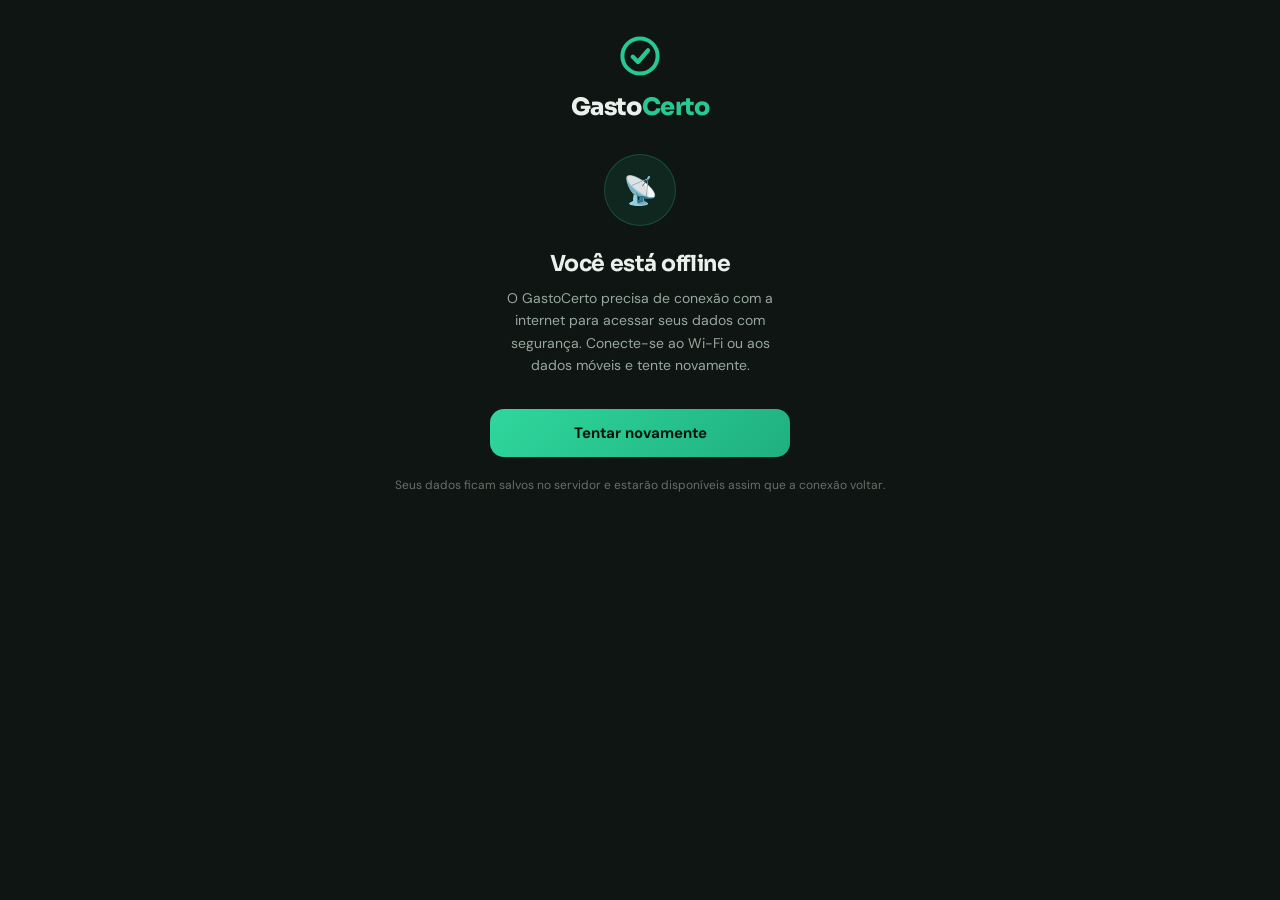
==== offline.html @ 62e6bcc7 "Sync" ====
<!DOCTYPE html>
<html lang="pt-BR">
<head>
<meta charset="UTF-8"/>
<meta name="viewport" content="width=device-width,initial-scale=1.0,maximum-scale=1.0,user-scalable=no,viewport-fit=cover"/>
<meta name="theme-color" content="#0E1512"/>
<title>Gasto Certo — Sem conexão</title>
<link rel="preconnect" href="https://fonts.googleapis.com"/>
<link href="https://fonts.googleapis.com/css2?family=Sora:wght@700;800&family=DM+Sans:wght@400;500;600&display=swap" rel="stylesheet"/>
<style>
*{box-sizing:border-box;margin:0;padding:0}
body{
  background:#0E1512;color:#EAF0EC;
  font-family:'DM Sans',sans-serif;font-size:15px;
  min-height:100dvh;min-height:-webkit-fill-available;
  display:flex;flex-direction:column;align-items:center;justify-content:center;
  padding:32px 24px;text-align:center;
}
.logo{margin-bottom:32px}
.logo svg{display:block;margin:0 auto}
.brand{font-family:'Sora',sans-serif;font-size:24px;font-weight:800;margin-top:12px;letter-spacing:-.02em}
.brand span{color:#27C892}
.icon-wrap{
  width:72px;height:72px;border-radius:50%;
  background:rgba(39,200,146,.1);border:1px solid rgba(39,200,146,.25);
  display:flex;align-items:center;justify-content:center;
  margin:0 auto 24px;font-size:28px;
}
h1{font-family:'Sora',sans-serif;font-size:22px;font-weight:700;margin-bottom:10px;letter-spacing:-.02em}
p{color:#98A89E;font-size:14px;line-height:1.6;max-width:300px;margin:0 auto 32px}
.retry{
  background:linear-gradient(135deg,#2FD79D,#1FB07F);
  color:#04140D;border:none;border-radius:14px;
  padding:14px 28px;font:700 15px 'DM Sans',sans-serif;
  cursor:pointer;width:100%;max-width:300px;
  transition:transform .12s,filter .15s;
}
.retry:active{transform:scale(.97);filter:brightness(.95)}
.hint{margin-top:20px;font-size:12px;color:#667068}
</style>
</head>
<body>
<div class="logo">
  <svg width="48" height="48" viewBox="0 0 120 120">
    <circle cx="60" cy="60" r="44" fill="none" stroke="#27C892" stroke-width="10"/>
    <path d="M42 62 L55 75 L80 46" fill="none" stroke="#27C892" stroke-width="11" stroke-linecap="round" stroke-linejoin="round"/>
  </svg>
  <div class="brand">Gasto<span>Certo</span></div>
</div>
<div class="icon-wrap">📡</div>
<h1>Você está offline</h1>
<p>O GastoCerto precisa de conexão com a internet para acessar seus dados com segurança. Conecte-se ao Wi-Fi ou aos dados móveis e tente novamente.</p>
<button class="retry" onclick="window.location.reload()">Tentar novamente</button>
<div class="hint">Seus dados ficam salvos no servidor e estarão disponíveis assim que a conexão voltar.</div>
</body>
</html>
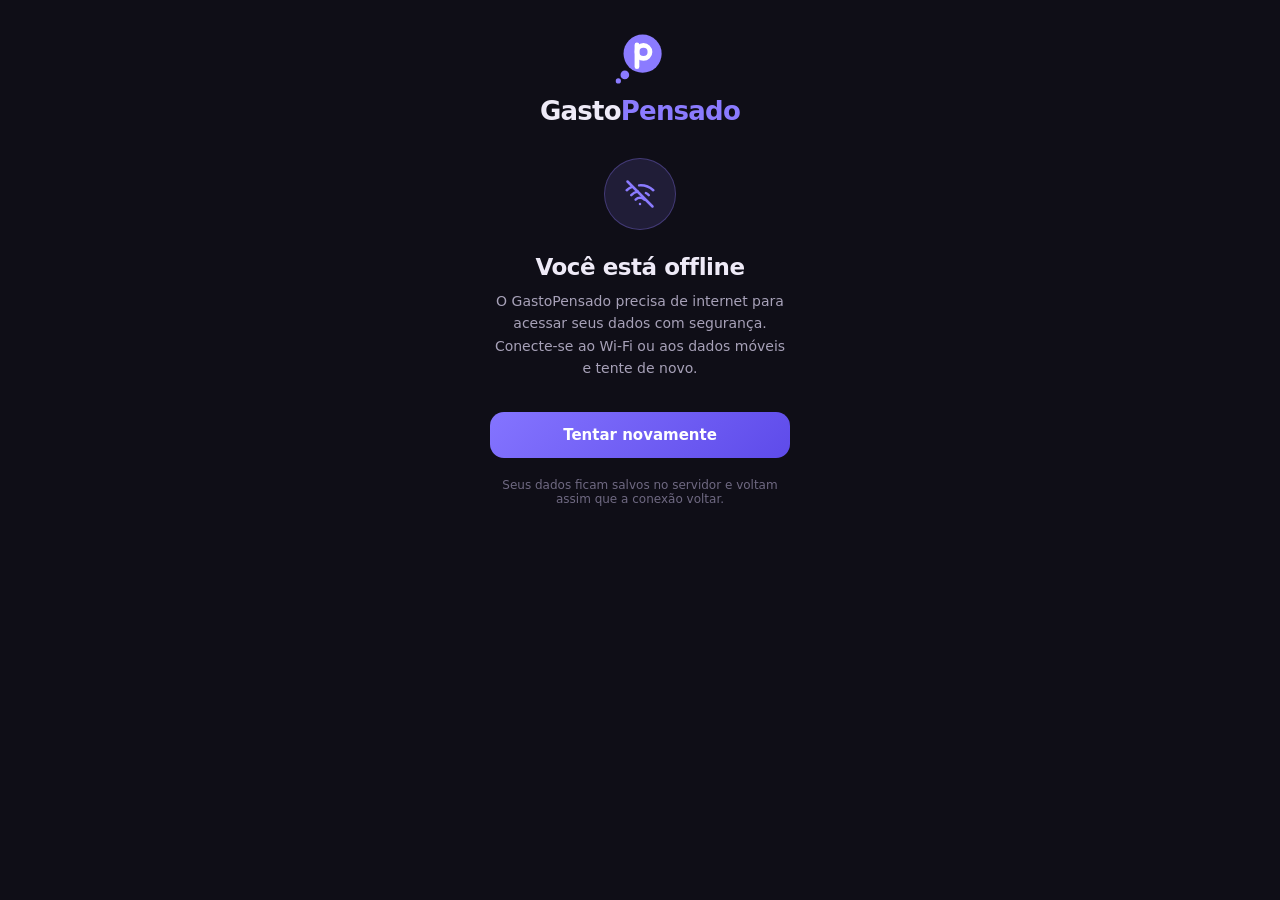
==== commit df9ba3ea: "v6.0: GastoPensado - nova identidade, lancamento redesenhado e o card que diz quanto cabe por dia Id" ====
--- a/offline.html
+++ b/offline.html
@@ -3,54 +3,37 @@
 <head>
 <meta charset="UTF-8"/>
 <meta name="viewport" content="width=device-width,initial-scale=1.0,maximum-scale=1.0,user-scalable=no,viewport-fit=cover"/>
-<meta name="theme-color" content="#0E1512"/>
-<title>Gasto Certo — Sem conexão</title>
-<link rel="preconnect" href="https://fonts.googleapis.com"/>
-<link href="https://fonts.googleapis.com/css2?family=Sora:wght@700;800&family=DM+Sans:wght@400;500;600&display=swap" rel="stylesheet"/>
+<meta name="theme-color" content="#0F0E17"/>
+<title>GastoPensado — Sem conexão</title>
 <style>
+:root{--bg:#0F0E17;--text:#EEEAF7;--text2:#A7A1B8;--text3:#6F6982;--accent:#8B7BFF;--accent-soft:rgba(139,123,255,.14);--accent-line:rgba(139,123,255,.32);--on-accent:#FFFFFF;--grad:linear-gradient(135deg,#8474FF 0%,#5E4BEA 100%)}
 *{box-sizing:border-box;margin:0;padding:0}
-body{
-  background:#0E1512;color:#EAF0EC;
-  font-family:'DM Sans',sans-serif;font-size:15px;
-  min-height:100dvh;min-height:-webkit-fill-available;
-  display:flex;flex-direction:column;align-items:center;justify-content:center;
-  padding:32px 24px;text-align:center;
-}
+body{background:var(--bg);color:var(--text);font-family:'DM Sans',system-ui,-apple-system,sans-serif;font-size:15px;min-height:100dvh;min-height:-webkit-fill-available;display:flex;flex-direction:column;align-items:center;justify-content:center;padding:32px 24px;text-align:center}
 .logo{margin-bottom:32px}
 .logo svg{display:block;margin:0 auto}
-.brand{font-family:'Sora',sans-serif;font-size:24px;font-weight:800;margin-top:12px;letter-spacing:-.02em}
-.brand span{color:#27C892}
-.icon-wrap{
-  width:72px;height:72px;border-radius:50%;
-  background:rgba(39,200,146,.1);border:1px solid rgba(39,200,146,.25);
-  display:flex;align-items:center;justify-content:center;
-  margin:0 auto 24px;font-size:28px;
-}
-h1{font-family:'Sora',sans-serif;font-size:22px;font-weight:700;margin-bottom:10px;letter-spacing:-.02em}
-p{color:#98A89E;font-size:14px;line-height:1.6;max-width:300px;margin:0 auto 32px}
-.retry{
-  background:linear-gradient(135deg,#2FD79D,#1FB07F);
-  color:#04140D;border:none;border-radius:14px;
-  padding:14px 28px;font:700 15px 'DM Sans',sans-serif;
-  cursor:pointer;width:100%;max-width:300px;
-  transition:transform .12s,filter .15s;
-}
+.lg-b{fill:var(--accent)}
+.lg-p{fill:none;stroke:var(--on-accent);stroke-width:11;stroke-linecap:round}
+.brand{font-family:'Bricolage Grotesque',system-ui,sans-serif;font-size:26px;font-weight:800;margin-top:12px;letter-spacing:-.03em}
+.brand span{color:var(--accent)}
+.icon-wrap{width:72px;height:72px;border-radius:50%;background:var(--accent-soft);border:1px solid var(--accent-line);display:flex;align-items:center;justify-content:center;margin:0 auto 24px}
+.icon-wrap svg{width:30px;height:30px;stroke:var(--accent);fill:none;stroke-width:2;stroke-linecap:round;stroke-linejoin:round}
+h1{font-family:'Bricolage Grotesque',system-ui,sans-serif;font-size:23px;font-weight:700;margin-bottom:10px;letter-spacing:-.02em}
+p{color:var(--text2);font-size:14px;line-height:1.6;max-width:300px;margin:0 auto 32px}
+.retry{background:var(--grad);color:var(--on-accent);border:none;border-radius:14px;padding:14px 28px;font:700 15px 'DM Sans',system-ui,sans-serif;cursor:pointer;width:100%;max-width:300px;transition:transform .12s,filter .15s}
 .retry:active{transform:scale(.97);filter:brightness(.95)}
-.hint{margin-top:20px;font-size:12px;color:#667068}
+.hint{margin-top:20px;font-size:12px;color:var(--text3);max-width:300px}
 </style>
 </head>
 <body>
 <div class="logo">
-  <svg width="48" height="48" viewBox="0 0 120 120">
-    <circle cx="60" cy="60" r="44" fill="none" stroke="#27C892" stroke-width="10"/>
-    <path d="M42 62 L55 75 L80 46" fill="none" stroke="#27C892" stroke-width="11" stroke-linecap="round" stroke-linejoin="round"/>
-  </svg>
-  <div class="brand">Gasto<span>Certo</span></div>
+  <svg class="mk" width="52" height="52" viewBox="0 0 120 120" aria-hidden="true"><circle class="lg-b" cx="66" cy="50" r="44"/><circle class="lg-b" cx="25" cy="99" r="10"/><circle class="lg-b" cx="10" cy="113" r="6"/><path class="lg-p" d="M53 30V80"/><circle class="lg-p" cx="68" cy="46" r="15"/></svg>
+  <div class="brand">Gasto<span>Pensado</span></div>
 </div>
-<div class="icon-wrap">📡</div>
+<div class="icon-wrap"><svg viewBox="0 0 24 24"><path d="M2 2l20 20"/><path d="M8.5 16.5a5 5 0 0 1 7 0"/><path d="M5 12.9a10 10 0 0 1 5.2-2.8"/><path d="M19 12.9a10 10 0 0 0-2.3-1.7"/><path d="M1.4 9a15 15 0 0 1 4.2-2.7"/><path d="M22.6 9a15 15 0 0 0-11.3-3.9"/><path d="M12 20h.01"/></svg></div>
 <h1>Você está offline</h1>
-<p>O GastoCerto precisa de conexão com a internet para acessar seus dados com segurança. Conecte-se ao Wi-Fi ou aos dados móveis e tente novamente.</p>
-<button class="retry" onclick="window.location.reload()">Tentar novamente</button>
-<div class="hint">Seus dados ficam salvos no servidor e estarão disponíveis assim que a conexão voltar.</div>
+<p>O GastoPensado precisa de internet para acessar seus dados com segurança. Conecte-se ao Wi-Fi ou aos dados móveis e tente de novo.</p>
+<button class="retry" onclick="window.location.replace('./')">Tentar novamente</button>
+<script>window.addEventListener('online',()=>window.location.replace('./'));</script>
+<div class="hint">Seus dados ficam salvos no servidor e voltam assim que a conexão voltar.</div>
 </body>
 </html>
